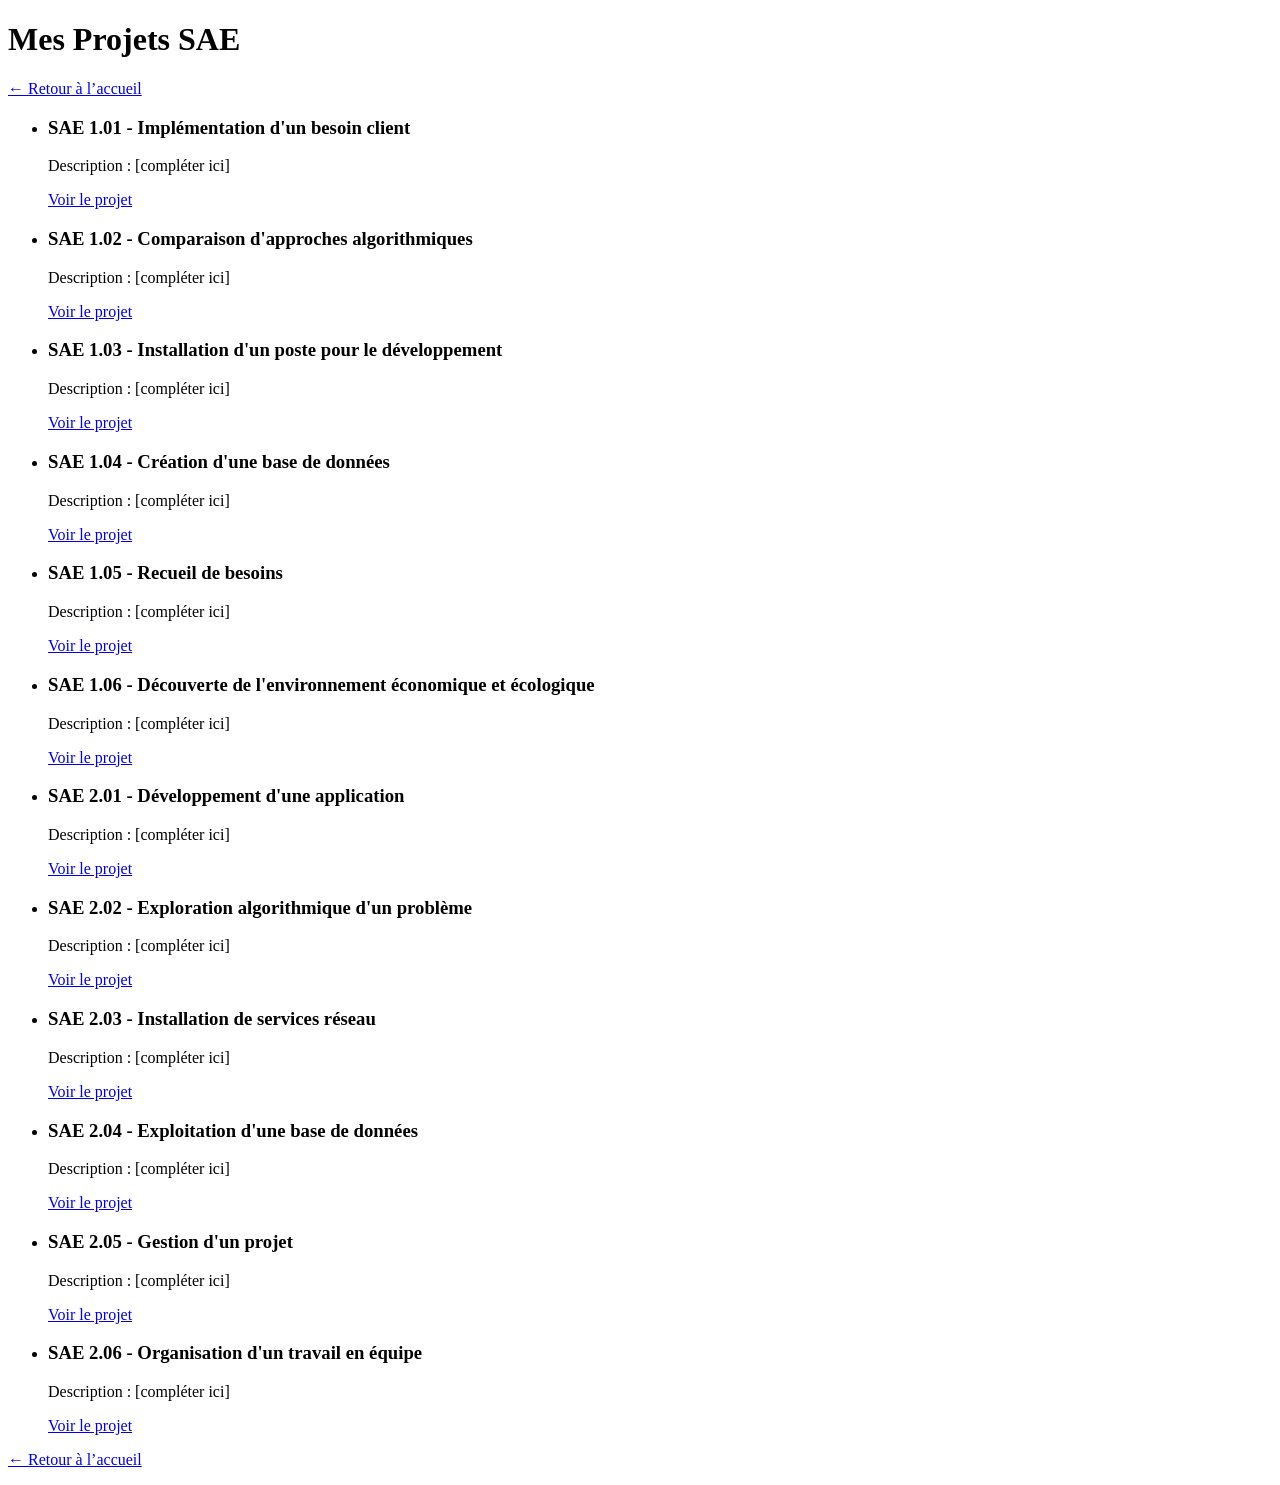
==== projects.html @ c4208204 "Ajout de la page projects.html" ====
<!DOCTYPE html>
<html lang="fr">
<head>
    <meta charset="UTF-8">
    <title>Mes Projets</title>
</head>
<body>

    <h1>Mes Projets SAE</h1>

    <p><a href="index.html">← Retour à l’accueil</a></p>

    <ul>

        <li>
            <h3>SAE 1.01 - Implémentation d'un besoin client</h3>
            <p>Description : [compléter ici]</p>
            <a href="sae101.html">Voir le projet</a>
        </li>

        <li>
            <h3>SAE 1.02 - Comparaison d'approches algorithmiques</h3>
            <p>Description : [compléter ici]</p>
            <a href="sae102.html">Voir le projet</a>
        </li>

        <li>
            <h3>SAE 1.03 - Installation d'un poste pour le développement</h3>
            <p>Description : [compléter ici]</p>
            <a href="sae103.html">Voir le projet</a>
        </li>

        <li>
            <h3>SAE 1.04 - Création d'une base de données</h3>
            <p>Description : [compléter ici]</p>
            <a href="sae104.html">Voir le projet</a>
        </li>

        <li>
            <h3>SAE 1.05 - Recueil de besoins</h3>
            <p>Description : [compléter ici]</p>
            <a href="sae105.html">Voir le projet</a>
        </li>

        <li>
            <h3>SAE 1.06 - Découverte de l'environnement économique et écologique</h3>
            <p>Description : [compléter ici]</p>
            <a href="sae106.html">Voir le projet</a>
        </li>

        <li>
            <h3>SAE 2.01 - Développement d'une application</h3>
            <p>Description : [compléter ici]</p>
            <a href="sae201.html">Voir le projet</a>
        </li>

        <li>
            <h3>SAE 2.02 - Exploration algorithmique d'un problème</h3>
            <p>Description : [compléter ici]</p>
            <a href="sae202.html">Voir le projet</a>
        </li>

        <li>
            <h3>SAE 2.03 - Installation de services réseau</h3>
            <p>Description : [compléter ici]</p>
            <a href="sae203.html">Voir le projet</a>
        </li>

        <li>
            <h3>SAE 2.04 - Exploitation d'une base de données</h3>
            <p>Description : [compléter ici]</p>
            <a href="sae204.html">Voir le projet</a>
        </li>

        <li>
            <h3>SAE 2.05 - Gestion d'un projet</h3>
            <p>Description : [compléter ici]</p>
            <a href="sae205.html">Voir le projet</a>
        </li>

        <li>
            <h3>SAE 2.06 - Organisation d'un travail en équipe</h3>
            <p>Description : [compléter ici]</p>
            <a href="sae206.html">Voir le projet</a>
        </li>

    </ul>

    <p><a href="index.html">← Retour à l’accueil</a></p>

</body>
</html>
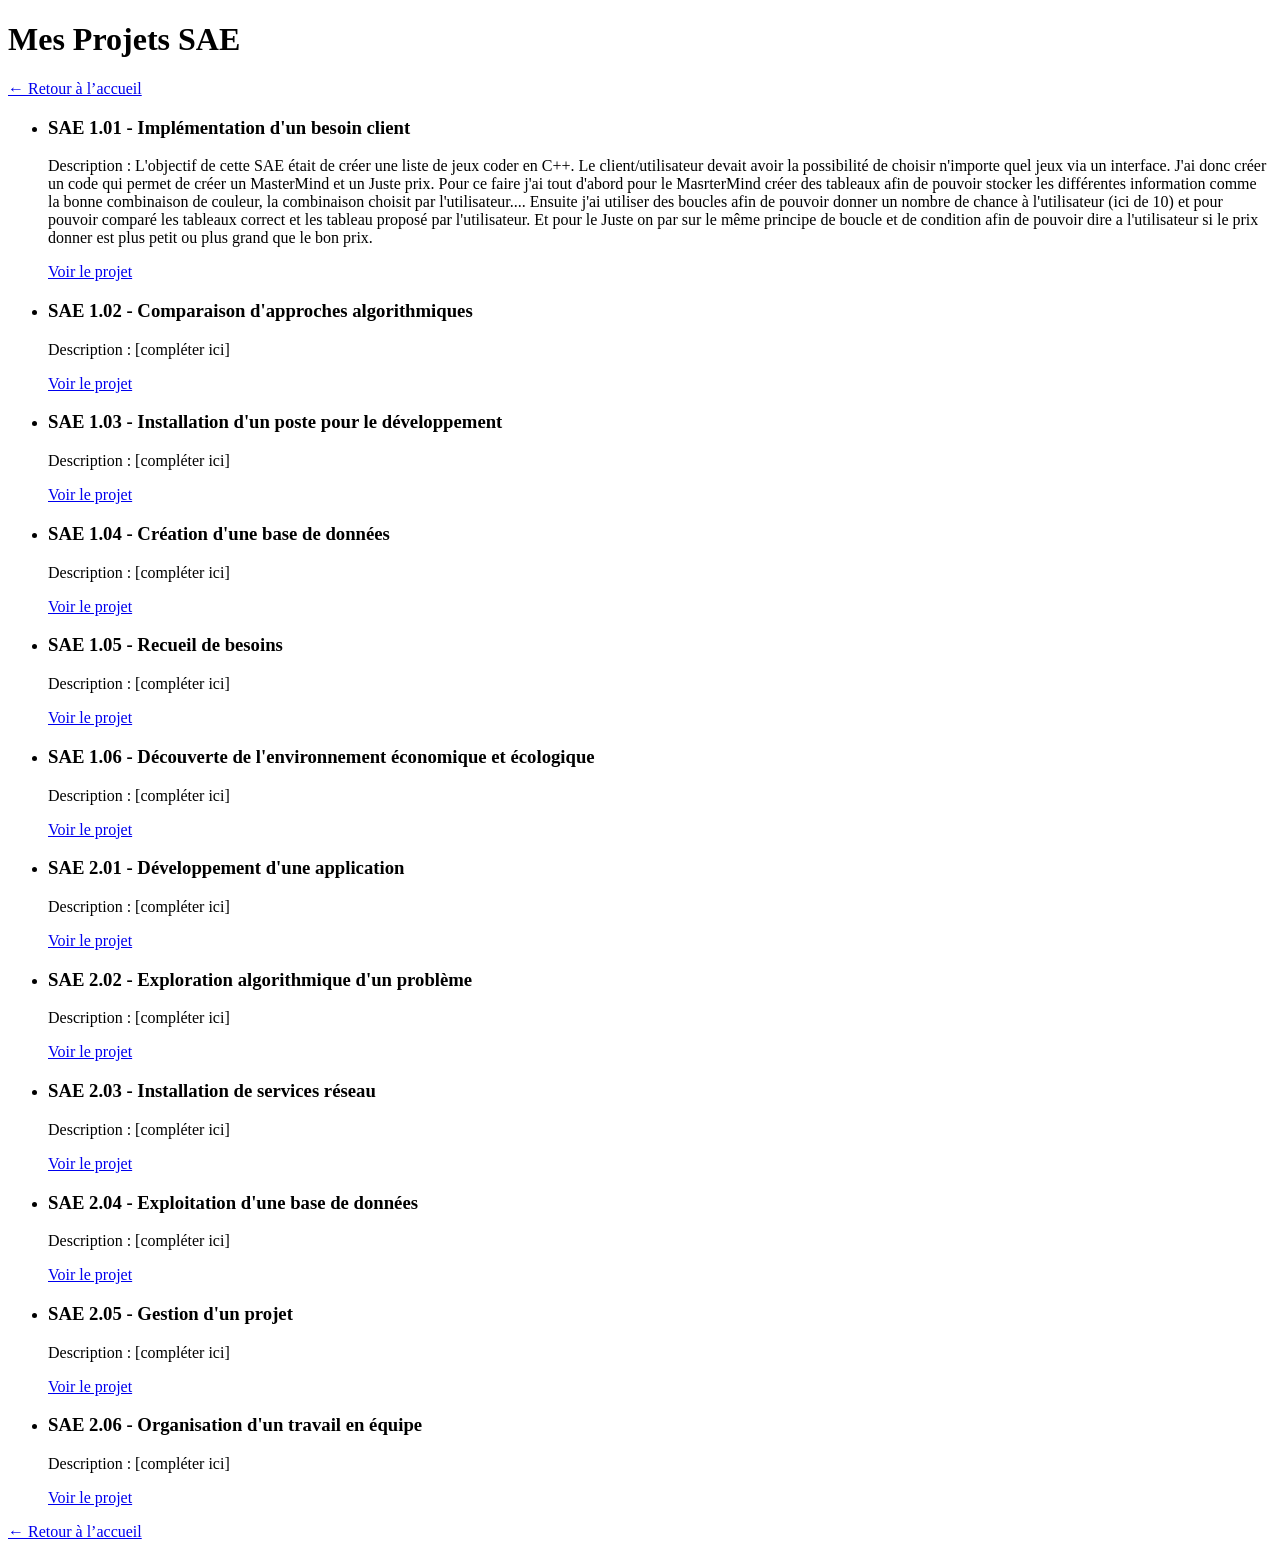
==== commit 4183c40e: "Modification Premier projet description" ====
--- a/projects.html
+++ b/projects.html
@@ -14,7 +14,7 @@
 
         <li>
             <h3>SAE 1.01 - Implémentation d'un besoin client</h3>
-            <p>Description : [compléter ici]</p>
+            <p>Description : L'objectif de cette SAE était de créer une liste de jeux coder en C++. Le client/utilisateur devait avoir la possibilité de choisir n'importe quel jeux via un interface. J'ai donc créer un code qui permet de créer un MasterMind et un Juste prix. Pour ce faire j'ai tout d'abord pour le MasrterMind créer des tableaux afin de pouvoir stocker les différentes information comme la bonne combinaison de couleur, la combinaison choisit par l'utilisateur.... Ensuite j'ai utiliser des boucles afin de pouvoir donner un nombre de chance à l'utilisateur (ici de 10) et pour pouvoir comparé les tableaux correct et les tableau proposé par l'utilisateur. Et pour le Juste on par sur le même principe de boucle et de condition afin de pouvoir dire a l'utilisateur si le prix donner est plus petit ou plus grand que le bon prix.</p>
             <a href="sae101.html">Voir le projet</a>
         </li>
 
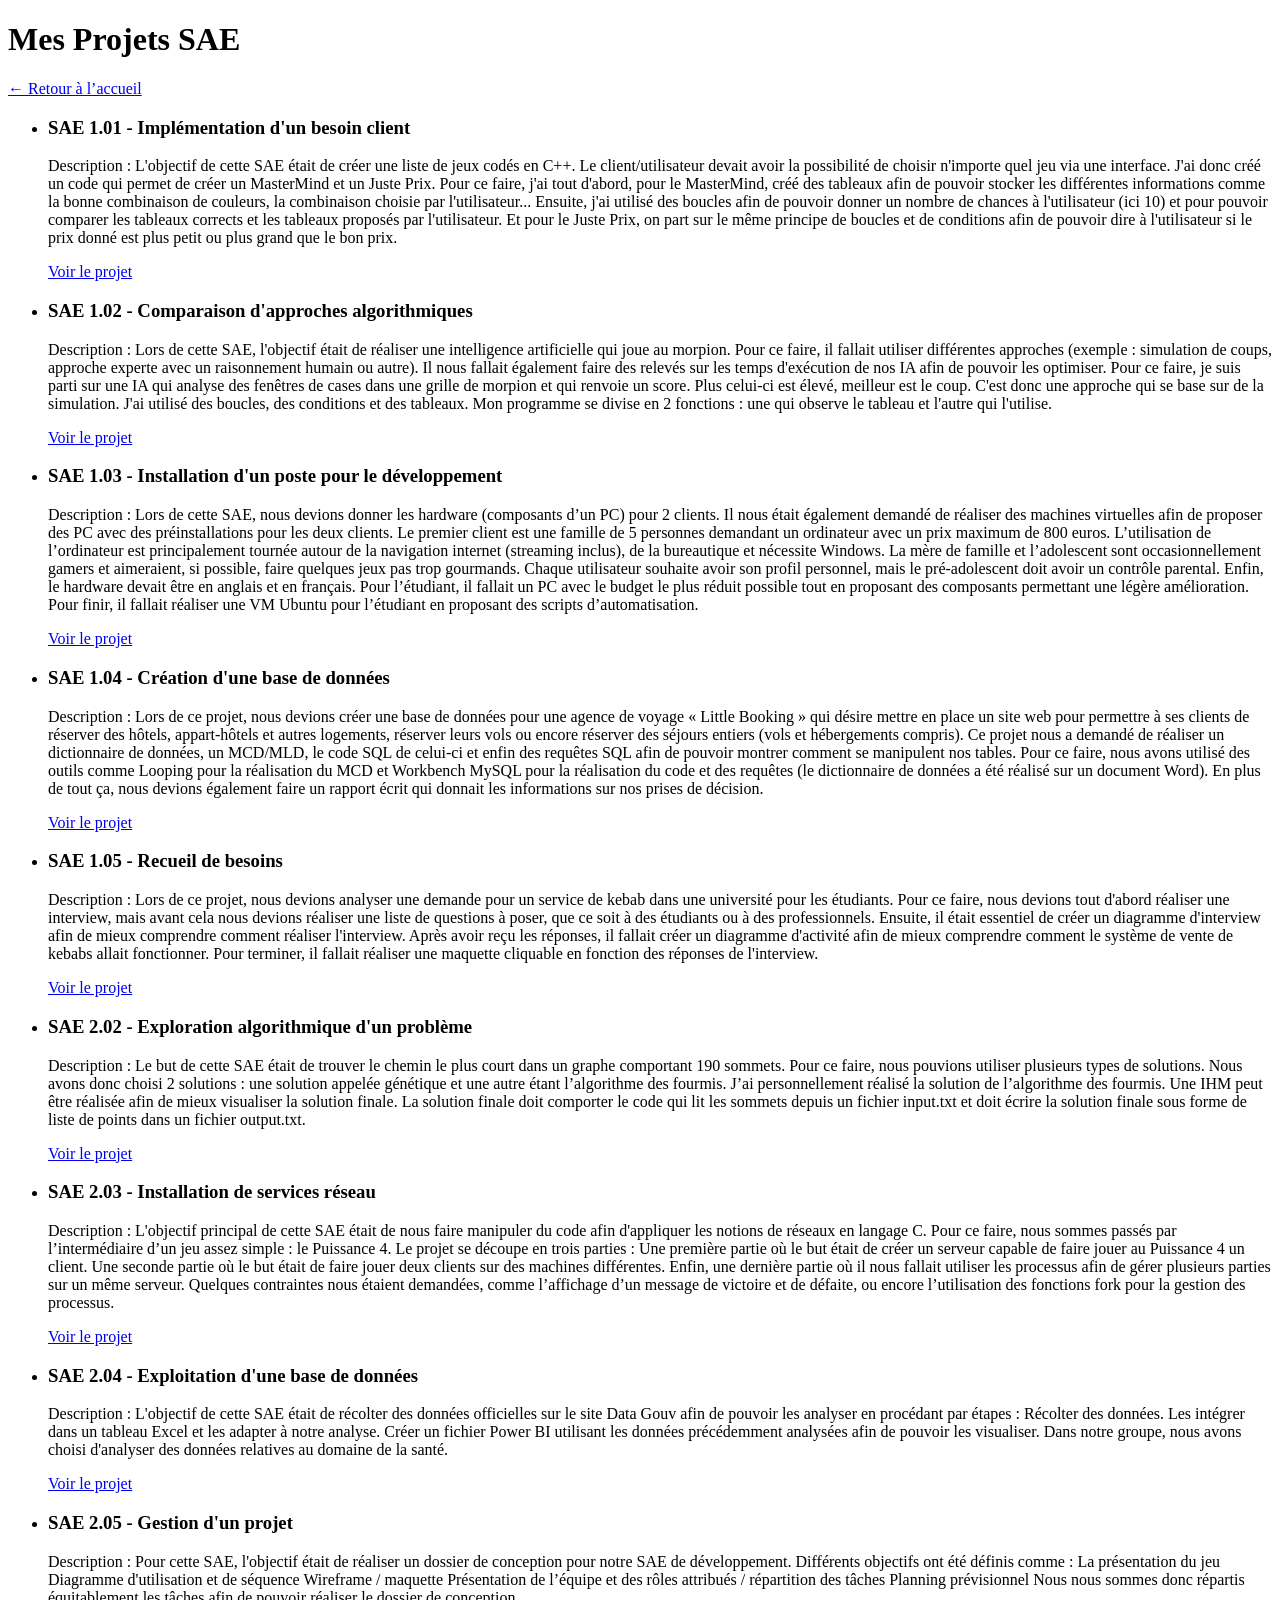
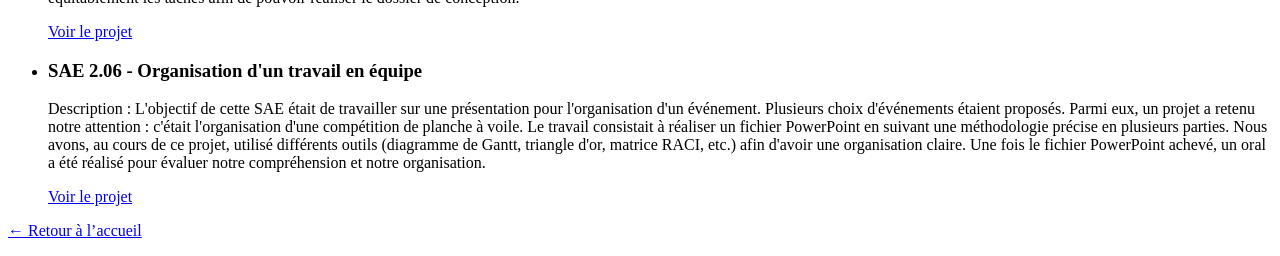
==== commit 26aa5013: "Modification Description projet" ====
--- a/projects.html
+++ b/projects.html
@@ -14,73 +14,111 @@
 
         <li>
             <h3>SAE 1.01 - Implémentation d'un besoin client</h3>
-            <p>Description : L'objectif de cette SAE était de créer une liste de jeux coder en C++. Le client/utilisateur devait avoir la possibilité de choisir n'importe quel jeux via un interface. J'ai donc créer un code qui permet de créer un MasterMind et un Juste prix. Pour ce faire j'ai tout d'abord pour le MasrterMind créer des tableaux afin de pouvoir stocker les différentes information comme la bonne combinaison de couleur, la combinaison choisit par l'utilisateur.... Ensuite j'ai utiliser des boucles afin de pouvoir donner un nombre de chance à l'utilisateur (ici de 10) et pour pouvoir comparé les tableaux correct et les tableau proposé par l'utilisateur. Et pour le Juste on par sur le même principe de boucle et de condition afin de pouvoir dire a l'utilisateur si le prix donner est plus petit ou plus grand que le bon prix.</p>
+            <p>Description : L'objectif de cette SAE était de créer une liste de jeux codés en C++. Le client/utilisateur devait avoir la possibilité de choisir n'importe quel jeu via une interface. J'ai donc créé un code qui permet de créer un MasterMind et un Juste Prix. Pour ce faire, j'ai tout d'abord, pour le MasterMind, créé des tableaux afin de pouvoir stocker les différentes informations comme la bonne combinaison de couleurs, la combinaison choisie par l'utilisateur... Ensuite, j'ai utilisé des boucles afin de pouvoir donner un nombre de chances à l'utilisateur (ici 10) et pour pouvoir comparer les tableaux corrects et les tableaux proposés par l'utilisateur. Et pour le Juste Prix, on part sur le même principe de boucles et de conditions afin de pouvoir dire à l'utilisateur si le prix donné est plus petit ou plus grand que le bon prix.</p>
             <a href="sae101.html">Voir le projet</a>
         </li>
 
         <li>
             <h3>SAE 1.02 - Comparaison d'approches algorithmiques</h3>
-            <p>Description : [compléter ici]</p>
+            <p>Description : Lors de cette SAE, l'objectif était de réaliser une intelligence artificielle qui joue au morpion. Pour ce faire, il fallait utiliser différentes approches (exemple : simulation de coups, approche experte avec un raisonnement humain ou autre). Il nous fallait également faire des relevés sur les temps d'exécution de nos IA afin de pouvoir les optimiser.
+
+Pour ce faire, je suis parti sur une IA qui analyse des fenêtres de cases dans une grille de morpion et qui renvoie un score. Plus celui-ci est élevé, meilleur est le coup. C'est donc une approche qui se base sur de la simulation.
+
+J'ai utilisé des boucles, des conditions et des tableaux. Mon programme se divise en 2 fonctions : une qui observe le tableau et l'autre qui l'utilise.</p>
             <a href="sae102.html">Voir le projet</a>
         </li>
 
         <li>
             <h3>SAE 1.03 - Installation d'un poste pour le développement</h3>
-            <p>Description : [compléter ici]</p>
+            <p>Description : Lors de cette SAE, nous devions donner les hardware (composants d’un PC) pour 2 clients. Il nous était également demandé de réaliser des machines virtuelles afin de proposer des PC avec des préinstallations pour les deux clients.
+
+Le premier client est une famille de 5 personnes demandant un ordinateur avec un prix maximum de 800 euros. L’utilisation de l’ordinateur est principalement tournée autour de la navigation internet (streaming inclus), de la bureautique et nécessite Windows. La mère de famille et l’adolescent sont occasionnellement gamers et aimeraient, si possible, faire quelques jeux pas trop gourmands. Chaque utilisateur souhaite avoir son profil personnel, mais le pré-adolescent doit avoir un contrôle parental. Enfin, le hardware devait être en anglais et en français.
+
+Pour l’étudiant, il fallait un PC avec le budget le plus réduit possible tout en proposant des composants permettant une légère amélioration. Pour finir, il fallait réaliser une VM Ubuntu pour l’étudiant en proposant des scripts d’automatisation.</p>
             <a href="sae103.html">Voir le projet</a>
         </li>
 
         <li>
             <h3>SAE 1.04 - Création d'une base de données</h3>
-            <p>Description : [compléter ici]</p>
+            <p>Description : Lors de ce projet, nous devions créer une base de données pour une agence de voyage « Little Booking » qui désire mettre en place un site web pour permettre à ses clients de réserver des hôtels, appart-hôtels et autres logements, réserver leurs vols ou encore réserver des séjours entiers (vols et hébergements compris).
+
+Ce projet nous a demandé de réaliser un dictionnaire de données, un MCD/MLD, le code SQL de celui-ci et enfin des requêtes SQL afin de pouvoir montrer comment se manipulent nos tables.
+
+Pour ce faire, nous avons utilisé des outils comme Looping pour la réalisation du MCD et Workbench MySQL pour la réalisation du code et des requêtes (le dictionnaire de données a été réalisé sur un document Word).
+
+En plus de tout ça, nous devions également faire un rapport écrit qui donnait les informations sur nos prises de décision.</p>
             <a href="sae104.html">Voir le projet</a>
         </li>
 
         <li>
             <h3>SAE 1.05 - Recueil de besoins</h3>
-            <p>Description : [compléter ici]</p>
+            <p>Description : Lors de ce projet, nous devions analyser une demande pour un service de kebab dans une université pour les étudiants. Pour ce faire, nous devions tout d'abord réaliser une interview, mais avant cela nous devions réaliser une liste de questions à poser, que ce soit à des étudiants ou à des professionnels.
+
+Ensuite, il était essentiel de créer un diagramme d'interview afin de mieux comprendre comment réaliser l'interview. Après avoir reçu les réponses, il fallait créer un diagramme d'activité afin de mieux comprendre comment le système de vente de kebabs allait fonctionner.
+
+Pour terminer, il fallait réaliser une maquette cliquable en fonction des réponses de l'interview.</p>
             <a href="sae105.html">Voir le projet</a>
         </li>
 
         <li>
-            <h3>SAE 1.06 - Découverte de l'environnement économique et écologique</h3>
-            <p>Description : [compléter ici]</p>
-            <a href="sae106.html">Voir le projet</a>
-        </li>
+            <h3>SAE 2.02 - Exploration algorithmique d'un problème</h3>
+            <p>Description : Le but de cette SAE était de trouver le chemin le plus court dans un graphe comportant 190 sommets. Pour ce faire, nous pouvions utiliser plusieurs types de solutions.
 
-        <li>
-            <h3>SAE 2.01 - Développement d'une application</h3>
-            <p>Description : [compléter ici]</p>
-            <a href="sae201.html">Voir le projet</a>
-        </li>
+Nous avons donc choisi 2 solutions : une solution appelée génétique et une autre étant l’algorithme des fourmis. J’ai personnellement réalisé la solution de l’algorithme des fourmis.
 
-        <li>
-            <h3>SAE 2.02 - Exploration algorithmique d'un problème</h3>
-            <p>Description : [compléter ici]</p>
+Une IHM peut être réalisée afin de mieux visualiser la solution finale. La solution finale doit comporter le code qui lit les sommets depuis un fichier input.txt et doit écrire la solution finale sous forme de liste de points dans un fichier output.txt.</p>
             <a href="sae202.html">Voir le projet</a>
         </li>
 
         <li>
             <h3>SAE 2.03 - Installation de services réseau</h3>
-            <p>Description : [compléter ici]</p>
+            <p>Description : L'objectif principal de cette SAE était de nous faire manipuler du code afin d'appliquer les notions de réseaux en langage C. Pour ce faire, nous sommes passés par l’intermédiaire d’un jeu assez simple : le Puissance 4.
+
+Le projet se découpe en trois parties :
+
+Une première partie où le but était de créer un serveur capable de faire jouer au Puissance 4 un client.
+
+Une seconde partie où le but était de faire jouer deux clients sur des machines différentes.
+
+Enfin, une dernière partie où il nous fallait utiliser les processus afin de gérer plusieurs parties sur un même serveur.
+
+Quelques contraintes nous étaient demandées, comme l’affichage d’un message de victoire et de défaite, ou encore l’utilisation des fonctions fork pour la gestion des processus.</p>
             <a href="sae203.html">Voir le projet</a>
         </li>
 
         <li>
             <h3>SAE 2.04 - Exploitation d'une base de données</h3>
-            <p>Description : [compléter ici]</p>
+            <p>Description : L'objectif de cette SAE était de récolter des données officielles sur le site Data Gouv afin de pouvoir les analyser en procédant par étapes :
+
+Récolter des données.
+Les intégrer dans un tableau Excel et les adapter à notre analyse.
+Créer un fichier Power BI utilisant les données précédemment analysées afin de pouvoir les visualiser.
+
+Dans notre groupe, nous avons choisi d'analyser des données relatives au domaine de la santé.</p>
             <a href="sae204.html">Voir le projet</a>
         </li>
 
         <li>
             <h3>SAE 2.05 - Gestion d'un projet</h3>
-            <p>Description : [compléter ici]</p>
+            <p>Description : Pour cette SAE, l'objectif était de réaliser un dossier de conception pour notre SAE de développement. Différents objectifs ont été définis comme :
+
+La présentation du jeu
+Diagramme d'utilisation et de séquence
+Wireframe / maquette
+Présentation de l’équipe et des rôles attribués / répartition des tâches
+Planning prévisionnel
+
+Nous nous sommes donc répartis équitablement les tâches afin de pouvoir réaliser le dossier de conception.</p>
             <a href="sae205.html">Voir le projet</a>
         </li>
 
         <li>
             <h3>SAE 2.06 - Organisation d'un travail en équipe</h3>
-            <p>Description : [compléter ici]</p>
+            <p>Description : L'objectif de cette SAE était de travailler sur une présentation pour l'organisation d'un événement. Plusieurs choix d'événements étaient proposés. Parmi eux, un projet a retenu notre attention : c'était l'organisation d'une compétition de planche à voile.
+
+Le travail consistait à réaliser un fichier PowerPoint en suivant une méthodologie précise en plusieurs parties. Nous avons, au cours de ce projet, utilisé différents outils (diagramme de Gantt, triangle d'or, matrice RACI, etc.) afin d'avoir une organisation claire.
+
+Une fois le fichier PowerPoint achevé, un oral a été réalisé pour évaluer notre compréhension et notre organisation.</p>
             <a href="sae206.html">Voir le projet</a>
         </li>
 
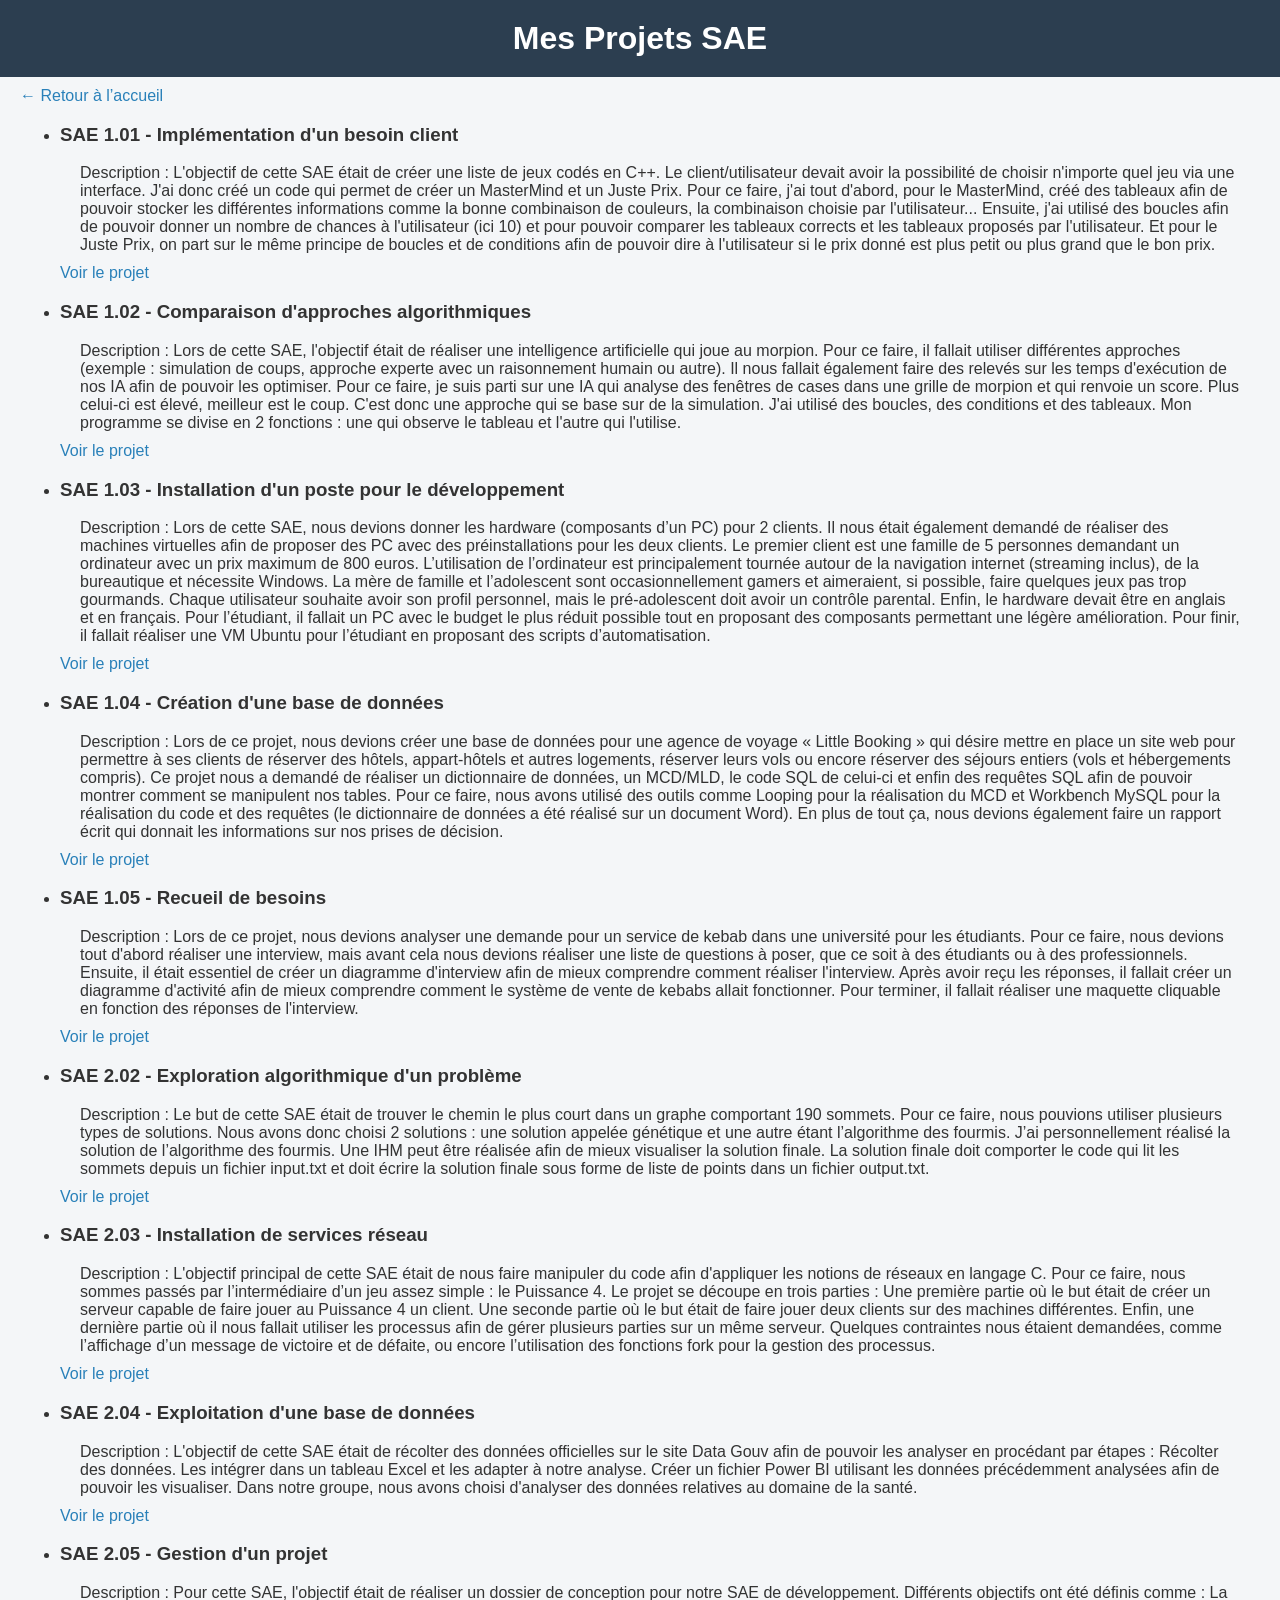
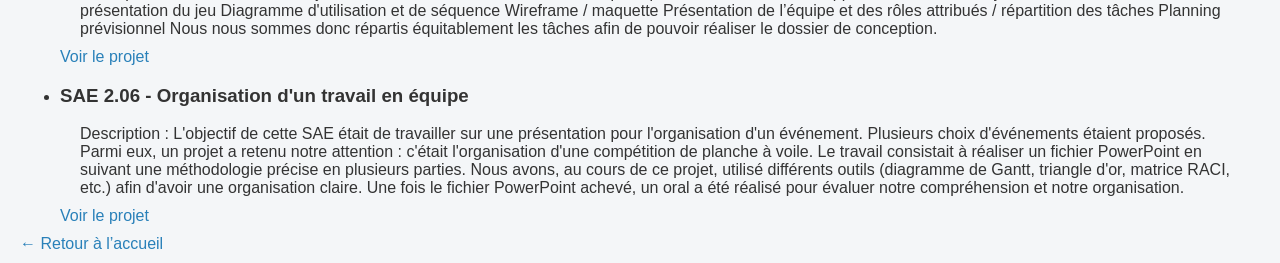
==== commit 90771129: "Ajout Style.css" ====
--- a/projects.html
+++ b/projects.html
@@ -3,6 +3,7 @@
 <head>
     <meta charset="UTF-8">
     <title>Mes Projets</title>
+    <link rel="stylesheet" href="style.css">
 </head>
 <body>
 
--- a/style.css
+++ b/style.css
@@ -0,0 +1,44 @@
+body {
+    font-family: Arial, sans-serif;
+    background-color: #f4f6f8;
+    margin: 0;
+    padding: 0;
+    color: #333;
+}
+
+h1 {
+    background-color: #2c3e50;
+    color: white;
+    padding: 20px;
+    margin: 0;
+    text-align: center;
+}
+
+h2 {
+    color: #2c3e50;
+    margin-top: 30px;
+}
+
+p, ul {
+    margin: 10px 20px;
+}
+
+ul {
+    padding-left: 40px;
+}
+
+a {
+    color: #2980b9;
+    text-decoration: none;
+}
+
+a:hover {
+    text-decoration: underline;
+}
+
+section {
+    margin: 20px;
+    padding: 10px;
+    background-color: white;
+    border-radius: 8px;
+}
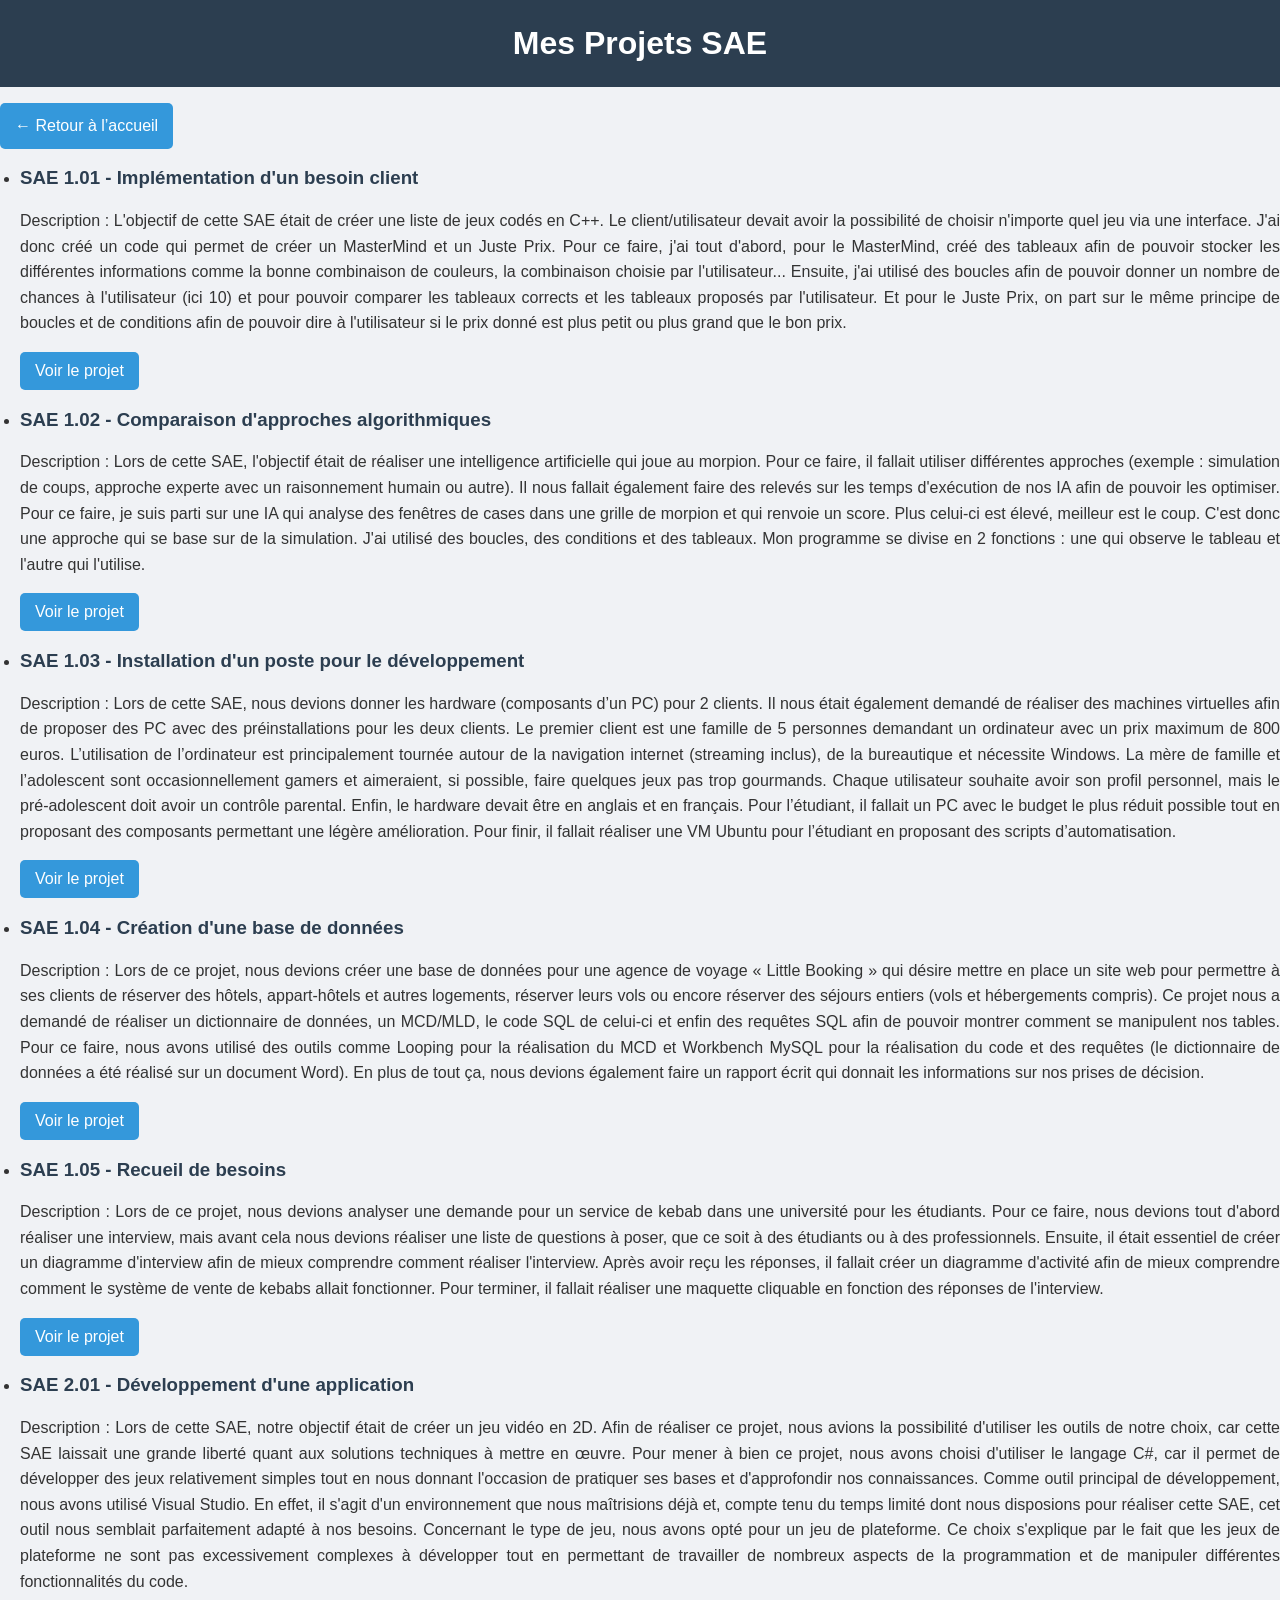
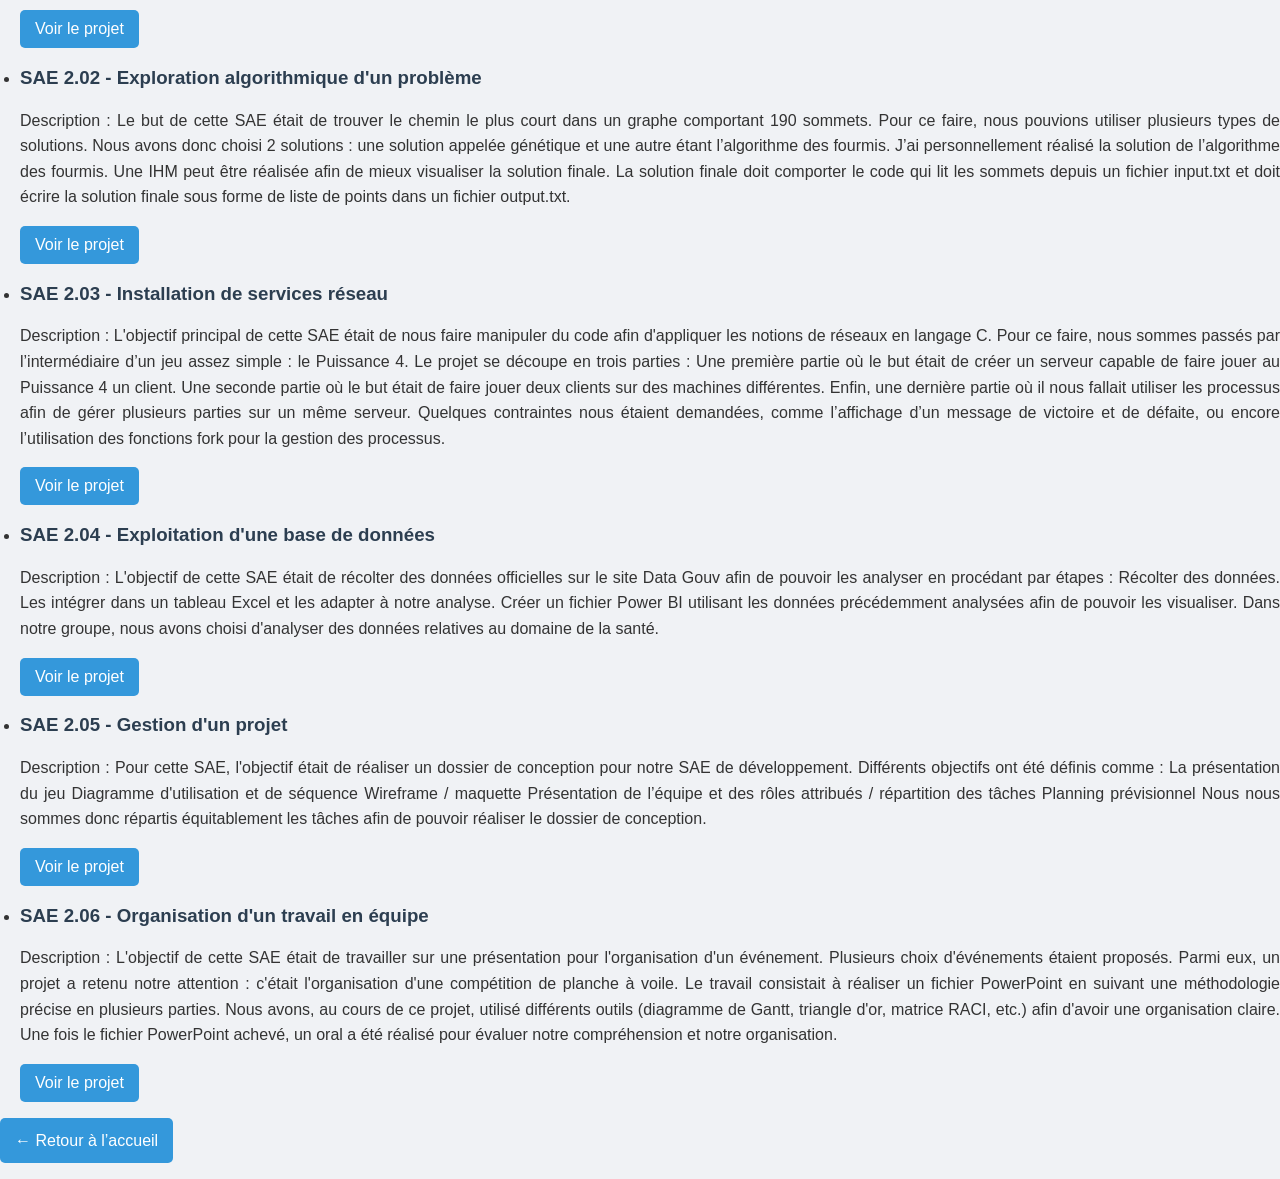
==== commit fb10c48c: "Ajout sae 201" ====
--- a/projects.html
+++ b/projects.html
@@ -60,6 +60,18 @@
 Pour terminer, il fallait réaliser une maquette cliquable en fonction des réponses de l'interview.</p>
             <a href="sae105.html">Voir le projet</a>
         </li>
+        
+        <li>
+    <h3>SAE 2.01 - Développement d'une application</h3>
+    <p>Description : Lors de cette SAE, notre objectif était de créer un jeu vidéo en 2D. Afin de réaliser ce projet, nous avions la possibilité d'utiliser les outils de notre choix, car cette SAE laissait une grande liberté quant aux solutions techniques à mettre en œuvre.
+
+    Pour mener à bien ce projet, nous avons choisi d'utiliser le langage C#, car il permet de développer des jeux relativement simples tout en nous donnant l'occasion de pratiquer ses bases et d'approfondir nos connaissances.
+
+    Comme outil principal de développement, nous avons utilisé Visual Studio. En effet, il s'agit d'un environnement que nous maîtrisions déjà et, compte tenu du temps limité dont nous disposions pour réaliser cette SAE, cet outil nous semblait parfaitement adapté à nos besoins.
+
+    Concernant le type de jeu, nous avons opté pour un jeu de plateforme. Ce choix s'explique par le fait que les jeux de plateforme ne sont pas excessivement complexes à développer tout en permettant de travailler de nombreux aspects de la programmation et de manipuler différentes fonctionnalités du code.</p>
+    <a href="sae201.html">Voir le projet</a>
+</li>
 
         <li>
             <h3>SAE 2.02 - Exploration algorithmique d'un problème</h3>
--- a/style.css
+++ b/style.css
@@ -1,44 +1,67 @@
 body {
     font-family: Arial, sans-serif;
-    background-color: #f4f6f8;
+    background-color: #f0f2f5;
+    color: #333;
     margin: 0;
-    padding: 0;
-    color: #333;
 }
 
 h1 {
     background-color: #2c3e50;
     color: white;
+    text-align: center;
+    padding: 25px;
+    margin: 0;
+}
+
+img {
+    display: block;
+    width: 200px;
+    margin: 30px auto;
+    border-radius: 50%;
+    border: 4px solid #2c3e50;
+}
+
+section {
+    background-color: white;
+    width: 80%;
+    margin: 20px auto;
     padding: 20px;
-    margin: 0;
-    text-align: center;
+    border-radius: 10px;
+    box-shadow: 0 2px 8px rgba(0, 0, 0, 0.2);
 }
 
 h2 {
     color: #2c3e50;
-    margin-top: 30px;
+    border-bottom: 2px solid #3498db;
+    padding-bottom: 5px;
 }
 
-p, ul {
-    margin: 10px 20px;
+h3 {
+    color: #2c3e50;
+}
+
+p {
+    text-align: justify;
+    line-height: 1.6;
 }
 
 ul {
-    padding-left: 40px;
+    padding-left: 20px;
+}
+
+li {
+    margin-bottom: 10px;
 }
 
 a {
-    color: #2980b9;
+    display: inline-block;
     text-decoration: none;
+    color: white;
+    background-color: #3498db;
+    padding: 10px 15px;
+    border-radius: 5px;
 }
 
 a:hover {
-    text-decoration: underline;
+    background-color: #2980b9;
 }
-
-section {
-    margin: 20px;
-    padding: 10px;
-    background-color: white;
-    border-radius: 8px;
-}
